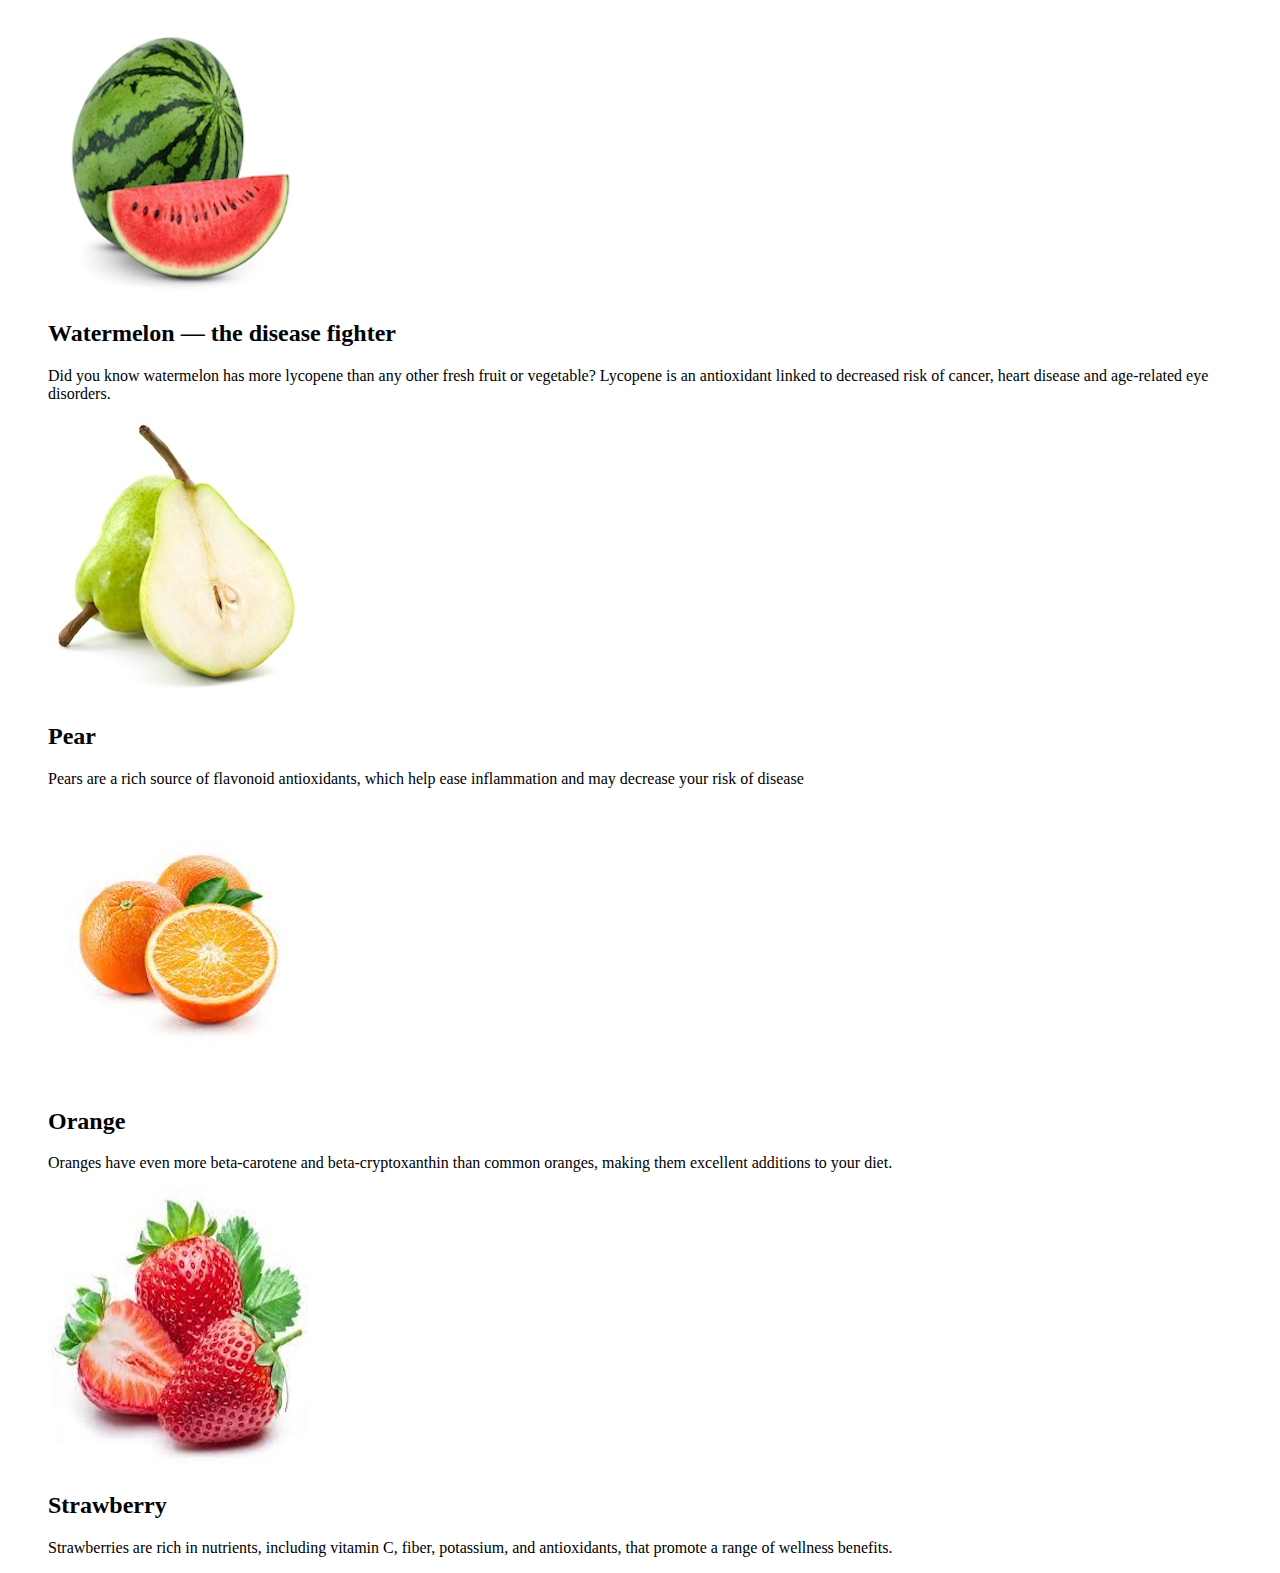
==== Images/index.html @ ab6ecc67 "[feature] Images" ====
<!DOCTYPE html>
<html lang="en">
<head>
    <meta charset="UTF-8">
    <meta name="viewport" content="width=device-width, initial-scale=1.0">
    <title>Images</title>
</head>
<body>
    <main>
        <section>
            <figure>
                <img src="../Images/img for cards/watermelon.png" alt="watermelon">
                <figcaption>
                    <h2>
                        Watermelon — the disease fighter
                    </h2>
                    <p>
                        Did you know watermelon has more lycopene than any other fresh fruit or vegetable? Lycopene is an antioxidant linked to decreased risk of cancer, heart disease and age-related eye disorders.
                    </p>
                </figcaption>
            </figure>
        </section>
        <section>
            <figure>
                <img src="../Images/img for cards/pear.png" alt="pear">
                <figcaption>
                    <h2>
                        Pear
                    </h2>
                    <p>
                        Pears are a rich source of flavonoid antioxidants, which help ease inflammation and may decrease your risk of disease
                    </p>
                </figcaption>
            </figure>
        </section>
        <section>
            <figure>
                <img src="../Images/img for cards/orange.png" alt="orange">
                <figcaption>
                    <h2>
                        Orange
                    </h2>
                    <p>
                        Oranges have even more beta-carotene and beta-cryptoxanthin than common oranges, making them excellent additions to your diet. 
                    </p>
                </figcaption>
            </figure>
        </section>
        <section>
            <figure>
                <img src="../Images/img for cards/strawberry.png" alt="strawberry">
                <figcaption>
                    <h2>
                        Strawberry
                    </h2>
                    <p>
                        Strawberries are rich in nutrients, including vitamin C, fiber, potassium, and antioxidants, that promote a range of wellness benefits. 
                    </p>
                </figcaption>
            </figure>
        </section>
    </main>
</body>
</html>
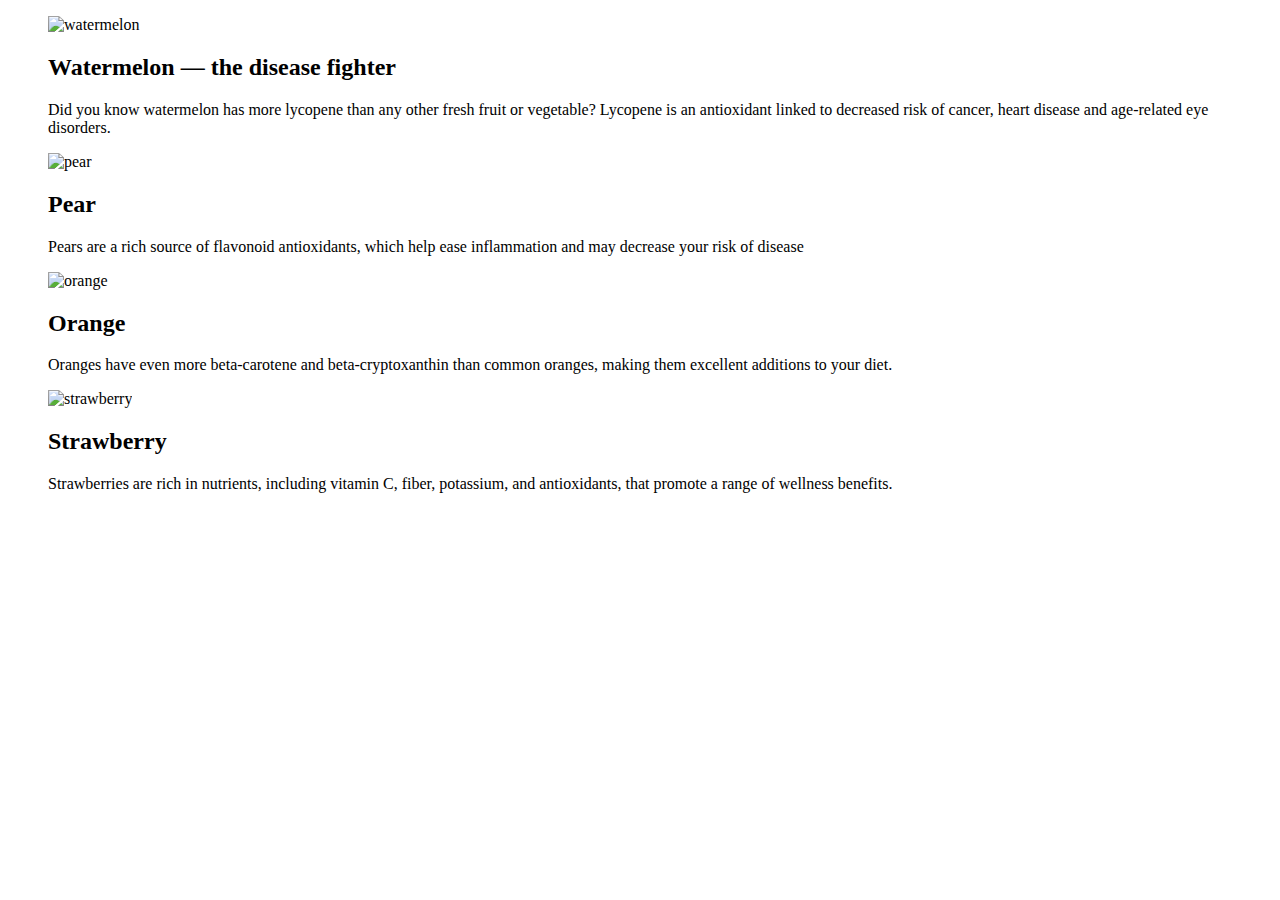
==== commit 789a3983: "[feature] Images - deleted spaces" ====
--- a/Images/index.html
+++ b/Images/index.html
@@ -9,7 +9,7 @@
     <main>
         <section>
             <figure>
-                <img src="../Images/img for cards/watermelon.png" alt="watermelon">
+                <img src="../images/img_for_cards/watermelon.png" alt="watermelon">
                 <figcaption>
                     <h2>
                         Watermelon — the disease fighter
@@ -22,7 +22,7 @@
         </section>
         <section>
             <figure>
-                <img src="../Images/img for cards/pear.png" alt="pear">
+                <img src="../images/img_for_cards/pear.png" alt="pear">
                 <figcaption>
                     <h2>
                         Pear
@@ -35,7 +35,7 @@
         </section>
         <section>
             <figure>
-                <img src="../Images/img for cards/orange.png" alt="orange">
+                <img src="../images/img_for_cards/orange.png" alt="orange">
                 <figcaption>
                     <h2>
                         Orange
@@ -48,7 +48,7 @@
         </section>
         <section>
             <figure>
-                <img src="../Images/img for cards/strawberry.png" alt="strawberry">
+                <img src="../images/img_for_cards/strawberry.png" alt="strawberry">
                 <figcaption>
                     <h2>
                         Strawberry
